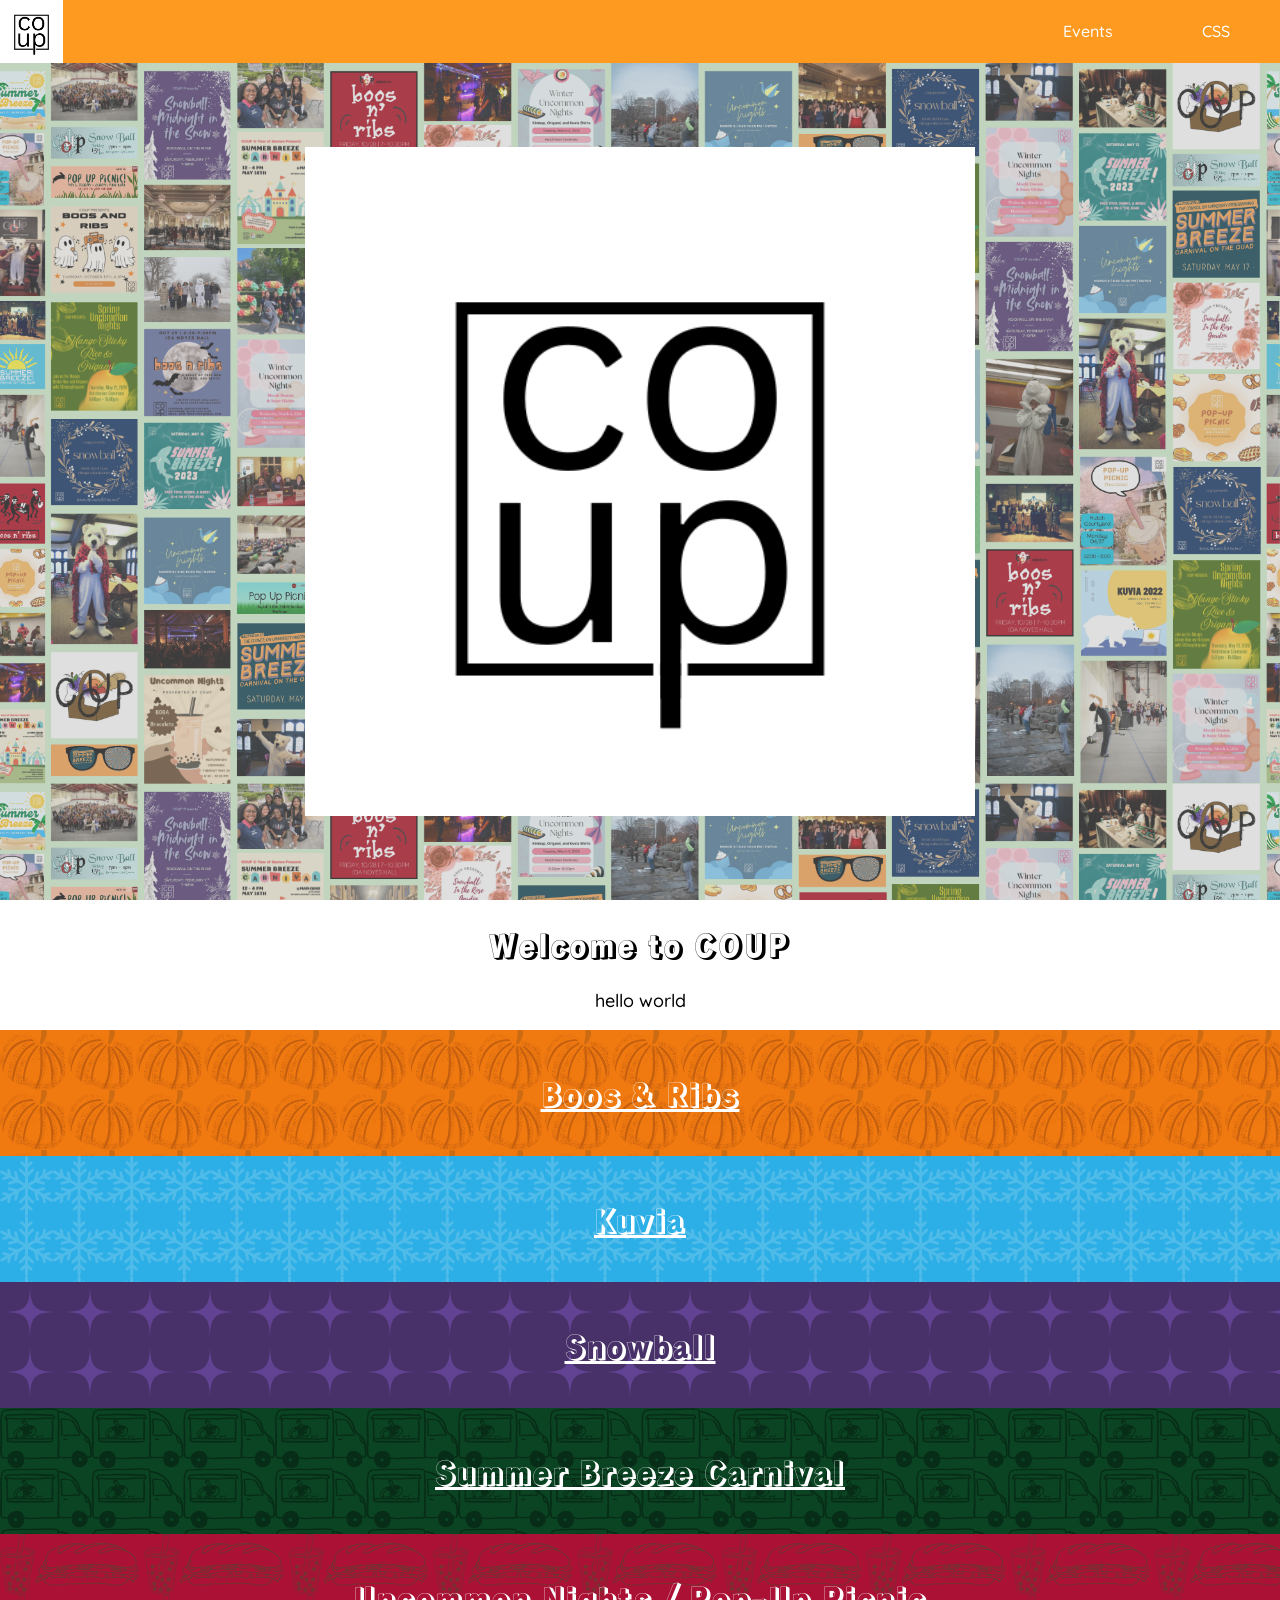
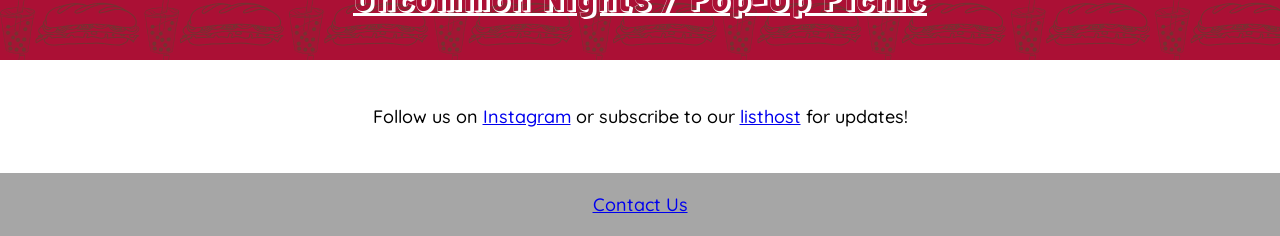
==== index.html @ d8c62858 "Added a page for Kuvia (which is a model for other events pages)" ====
<!DOCTYPE html>
<html>
    <meta name="viewport" content="width=device-width, initial-scale=1.0">
    <head>
        <title>COUP Home</title>
    </head>
  <link rel="stylesheet" type="text/css" href="./styles.css">
  <link rel="stylesheet" type="text/css" href="./styles-home.css">
  <!-- fonts -->
    <link rel="preconnect" href="https://fonts.googleapis.com">
    <link rel="preconnect" href="https://fonts.gstatic.com" crossorigin>
    <link href="https://fonts.googleapis.com/css2?family=Quicksand:wght@300..700&family=Rampart+One&display=swap" rel="stylesheet">
  <!-- favicon (icon in tab) -->
   <link rel="icon" type="image/png" href="./Logo.png">
   <body>
        <header><a id="link-text" href="#" class="rampart-one-regular text">COUP</a></header>
        <nav class="quicksand-p">
            <a id="logo-link" href="#">
                <img src="./Logo.png" alt="COUP logo">
            </a>
            <button id="hamburger"><img src="./menu-icon.svg"></button>
            <ul id="menu-options">
                <li class="nav-item">
                    <span>Events</span>
                    <a class="below" href="./events/kuvia.html">Kuvia</a>
                    <a class ="below" href=https://en.wikipedia.org/wiki/HTML>one</a>
                </li>
                <li class="nav-item"><a href = https://en.wikipedia.org/wiki/CSS>CSS</a></li>
            </ul>
        </nav>
        <div class="bck-img" id="bck-home">
            <img id="logo" src="./Logo.png" alt="COUP logo">
        </div>
        <main>
        <h1 class="rampart-one-regular">Welcome to COUP</h1>
        <p class="text quicksand-p">hello world</p>
        <section>
            <div class="events" id="bnr"><a class="rampart-one-regular" href="https://en.wikipedia.org/wiki/HTML">Boos & Ribs</a></div>
            <div class="events" id="kuvia"><a class="rampart-one-regular" href="./events/kuvia.html">Kuvia</a></div>
            <div class="events" id="snowball"><a class="rampart-one-regular" href="https://en.wikipedia.org/wiki/HTML">Snowball</a></div>
            <div class="events" id="sb"><a class="rampart-one-regular" href="https://en.wikipedia.org/wiki/HTML">Summer Breeze Carnival</a></div>
            <div class="events" id="uncommon-nights"><a class="rampart-one-regular" href="https://en.wikipedia.org/wiki/HTML">Uncommon Nights / Pop-Up Picnic</a></div>
        </section>
        <p class="text quicksand-p" id="contact-us">Follow us on <a href="https://www.instagram.com" target="_blank">Instagram</a> or subscribe to our <a href="https://lists.uchicago.edu/web/info/coup" target="_blank">listhost</a> for updates!</p>
        </main>
        <footer class="quicksand-p text"><a href="#">Contact Us</a></footer>
        <script src = "./scripts-navbar.js"></script>
    </body>
</html>
---- styles.css ----
:root {
  --nav-height : 7vh;
  --rest-height-rel : calc(100vh - var(--nav-height));
}

body {
  margin : 0;
  display : flex;
  flex-direction: column;
  min-height: 100dvh;
}

main {
    flex-grow: 1;
}

.quicksand-p {
  font-family: "Quicksand", sans-serif;
  font-optical-sizing: auto;
  font-weight: 500;
  font-style: normal;
}

.rampart-one-regular {
  font-family: "Rampart One", sans-serif;
  font-weight: 400;
  font-style: normal;
}

header {
  position : sticky;
  top : 0;
  background-color : white;
  z-index : 150;
  height : 2em;
  align-items : center;
  justify-content : center;
}

nav {
    position : sticky;
    width : 100%;
    height : var(--nav-height);
    background-color : #fe9a20;
    z-index : 100;

    ul {
        position : relative;
        list-style-type: none;
        margin : 0;
        padding : 0;
        justify-content : end;
    }

    li {
        background-color : #fe9a20;
        height : var(--nav-height);
        display : flexbox;
        align-items : column;
        text-align : center;
    }

    .below {
        display : none;
        width : 100%;
        height : 100%;
        background-color : #990f4b;
        line-height : var(--nav-height); /*lines cannot be more than a line long*/
    }

    li > a, li > span { /*cannot have links that are two lines of text long */
        line-height : var(--nav-height);
        color : white;
        text-decoration : none;
        cursor : pointer;
    }

}

#hamburger {
  position : absolute;
  background-color : #fe9a20;
  border : none;
  width : var(--nav-height);
  height : var(--nav-height);
  left : 50%;
  transform: translateX(-50%);
  cursor : pointer;
  img {
    width : 100%;
    height : 100%;
  }
}

#logo-link  {
  position : absolute;
  /*background-color : orange;*/
  width : var(--nav-height);
  height : var(--nav-height);
  cursor : pointer;
  z-index : 90;
}

/*change appearance based on width */
@media (width > 480px){
  #logo-link {
    display : flex;
  }
  nav {
    top : 0;
  }
  #hamburger {
    display : none;
  }
  ul {
    display : flex;
    top : 0px;
    flex-direction : row;
  }
  li {
    width : 10vw;
  }
  header {
    display : none;
  }
  @media (hover : none){
    .nav-item.open {
        background-color: #990f4b;
        z-index: 90;
        .below {
            display : block;
        }
    }
  }
  @media (hover : hover){
    .nav-item:hover {
        background-color: #990f4b;
        z-index: 90;
        .below {
            display : block;
        }
    }
  }
}

@media (width <= 480px){
  #logo-link {
    display : none;
  }
  nav {
    top : 2em;
  }
  .below {
    display : none !important;
  }
  #hamburger {
    display : flex;
  }
  ul {
    display : none;
    top : var(--nav-height);
    flex-direction : column;
  }
  li {
    width : 100%;
  }
  header {
    display : flex;
    a {
        text-decoration : none;
    }
  }
}

@media (orientation : landscape){
  #logo {
    width : calc(var(--rest-height-rel) * 0.8);
  }
}

@media (orientation : portrait){
  #logo {
    width : 80%;
  }
}

/* logo */
#logo {
  /*width : 200px;*/
  z-index : 90;
  position: relative;
  margin : 0;
  top : (var(--nav-height) / 2)px;
}

/* background image */
.bck-img {
  width : 100%;
  /*height : 300px;*/
  height : var(--rest-height-rel);
  /*
  background-image : url("https://images.unsplash.com/photo-1777640116840-43f894545d20?q=80&w=839&auto=format&fit=crop&ixlib=rb-4.1.0&ixid=M3wxMjA3fDB8MHxwaG90by1wYWdlfHx8fGVufDB8fHx8fA%3D%3D");
  */
  
  display : flex;
  align-items : center;
  justify-content : center;
}

.text {
  text-align : center;
  font-size : clamp(1rem, 2vh, 2rem);
}

.padding {
  padding : 20px;
}

h1 {
  text-align : center;
  font-size : clamp(1.5rem,5vh,2rem);
}

footer {
  width : 100%;
  height : var(--nav-height); /*change depending on height of viewport*/
  /*height may not be a problem depending on how much content there is*/

  background-color : #a6a6a6;
  display : flex;
  align-items: center;
  justify-content: center
}
---- styles-home.css ----
#bck-home{
    background-image : url("./main-page-imgs/main-page-desktop.png");
    background-size : 100%;
}

.events {
  width : 100%;
  /* height : 20vh; */
  height : fit-content;
  display : flex;
  align-items : center;
  justify-items : center;
}

@media(width >= 480){
    .events {
        background-size : 100%;
    }
}
@media(width < 480px){
    .events {
        background-size : 375%;
    }
}

.events > a {
    font-size : clamp(1.5rem,5vh,2rem);
    margin : auto;
    text-align : center;
    padding : 40px;
    color : white;
}

#kuvia {
    background-color: #2caee6;
    background-image : url("./main-page-imgs/kuvia-banner.png")
}

#snowball {
    background-color : #473168;
    background-image: url("./main-page-imgs/snowball-banner.png")
}

#bnr {
    background-color: #f17a10;
    background-image: url("./main-page-imgs/bnr-banner.png")
}

#sb {
    background-color: #0e8541;
    background-image: url("./main-page-imgs/summer-breeze-banner.png")
}

#uncommon-nights {
    background-color: #ab1035;
    background-image: url("./main-page-imgs/uncommon-nights-banner.png")
}

#contact-us {
    margin : 5vh;
}
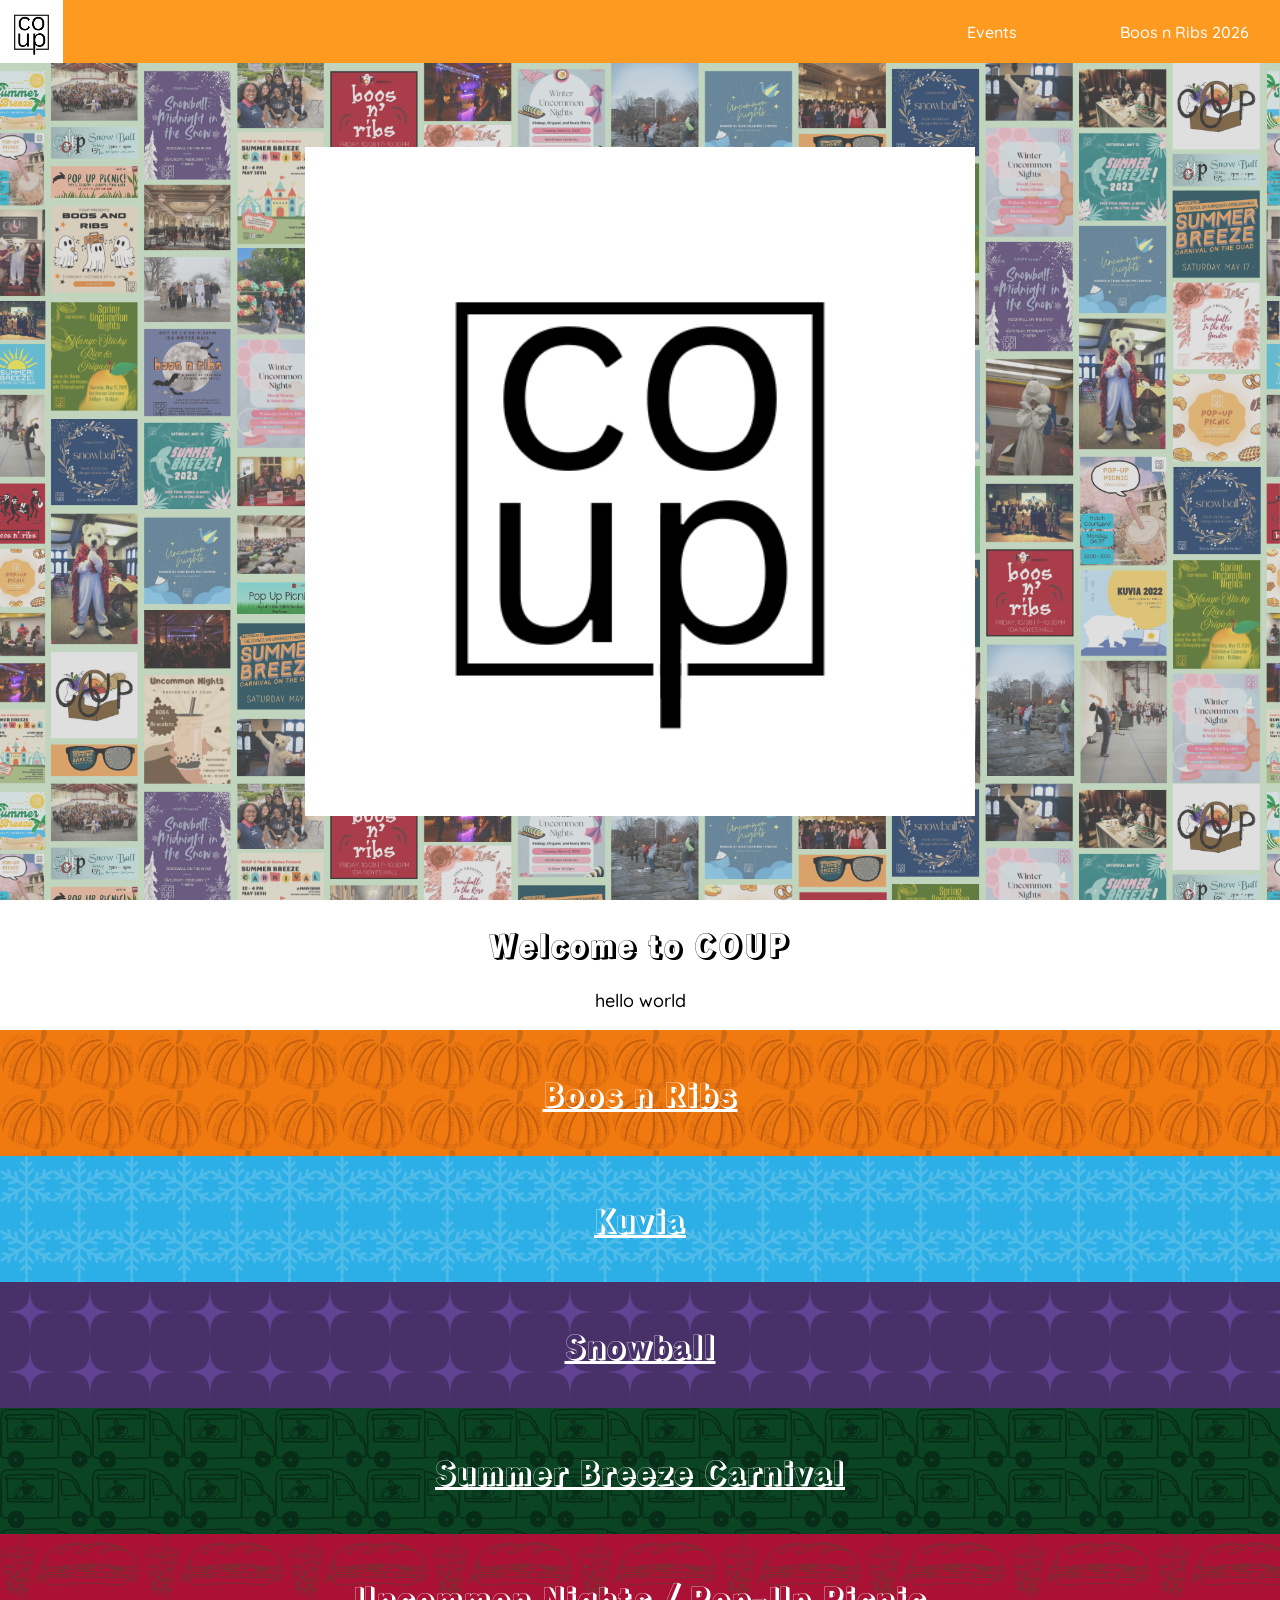
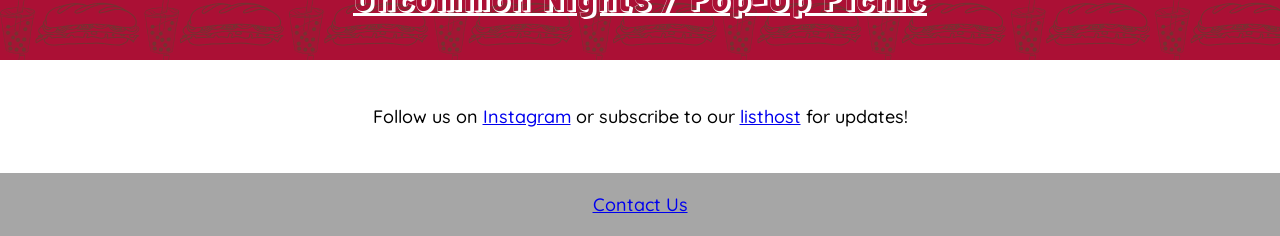
==== commit 2c282608: "Added all the events pages and a page for an upcoming event. Edited width of each item in navbar and" ====
--- a/index.html
+++ b/index.html
@@ -22,10 +22,13 @@
             <ul id="menu-options">
                 <li class="nav-item">
                     <span>Events</span>
+                    <a class="below" href="./events/bnr.html">Boos n Ribs</a>
                     <a class="below" href="./events/kuvia.html">Kuvia</a>
-                    <a class ="below" href=https://en.wikipedia.org/wiki/HTML>one</a>
+                    <a class ="below" href="./events/snowball.html">Snowball</a>
+                    <a class="below" href="./events/sb.html">Summer Breeze</a>
+                    <a class="below two-lines" href="./events/uncommon-nights.html">Uncommon Nights & Pop-Up Picnic</a>
                 </li>
-                <li class="nav-item"><a href = https://en.wikipedia.org/wiki/CSS>CSS</a></li>
+                <li class="nav-item"><a href="./events/current-event.html" id="current-event">Current Event</a></li>
             </ul>
         </nav>
         <div class="bck-img" id="bck-home">
@@ -35,11 +38,11 @@
         <h1 class="rampart-one-regular">Welcome to COUP</h1>
         <p class="text quicksand-p">hello world</p>
         <section>
-            <div class="events" id="bnr"><a class="rampart-one-regular" href="https://en.wikipedia.org/wiki/HTML">Boos & Ribs</a></div>
+            <div class="events" id="bnr"><a class="rampart-one-regular" href="./events/bnr.html">Boos n Ribs</a></div>
             <div class="events" id="kuvia"><a class="rampart-one-regular" href="./events/kuvia.html">Kuvia</a></div>
-            <div class="events" id="snowball"><a class="rampart-one-regular" href="https://en.wikipedia.org/wiki/HTML">Snowball</a></div>
-            <div class="events" id="sb"><a class="rampart-one-regular" href="https://en.wikipedia.org/wiki/HTML">Summer Breeze Carnival</a></div>
-            <div class="events" id="uncommon-nights"><a class="rampart-one-regular" href="https://en.wikipedia.org/wiki/HTML">Uncommon Nights / Pop-Up Picnic</a></div>
+            <div class="events" id="snowball"><a class="rampart-one-regular" href="./events/snowball.html">Snowball</a></div>
+            <div class="events" id="sb"><a class="rampart-one-regular" href="./events/sb.html">Summer Breeze Carnival</a></div>
+            <div class="events" id="uncommon-nights"><a class="rampart-one-regular" href="./events/uncommon-nights.html">Uncommon Nights / Pop-Up Picnic</a></div>
         </section>
         <p class="text quicksand-p" id="contact-us">Follow us on <a href="https://www.instagram.com" target="_blank">Instagram</a> or subscribe to our <a href="https://lists.uchicago.edu/web/info/coup" target="_blank">listhost</a> for updates!</p>
         </main>
--- a/styles.css
+++ b/styles.css
@@ -58,6 +58,13 @@
         display : flexbox;
         align-items : column;
         text-align : center;
+        justify-items : center;
+        div {
+            height : 100%;
+            display : flex;
+            align-items: center;
+            justify-content: center;
+        }
     }
 
     .below {
@@ -65,16 +72,21 @@
         width : 100%;
         height : 100%;
         background-color : #990f4b;
-        line-height : var(--nav-height); /*lines cannot be more than a line long*/
+        box-sizing: border-box;
+        padding : 0.25rem;
+        /*line-height : var(--nav-height); /*lines cannot be more than a line long*/
     }
 
     li > a, li > span { /*cannot have links that are two lines of text long */
-        line-height : var(--nav-height);
+        /*line-height : var(--nav-height);*/
+        display : flex;
+        text-align : center;
+        flex-direction : column;
+        justify-content : center;
+        height : 100%;
         color : white;
         text-decoration : none;
-        cursor : pointer;
-    }
-
+    }
 }
 
 #hamburger {
@@ -112,13 +124,16 @@
   #hamburger {
     display : none;
   }
-  ul {
+  nav > ul {
     display : flex;
     top : 0px;
     flex-direction : row;
   }
   li {
-    width : 10vw;
+    width : 12rem;
+  }
+  .below.two-lines {
+    padding-bottom : 1rem;
   }
   header {
     display : none;
@@ -137,7 +152,10 @@
         background-color: #990f4b;
         z-index: 90;
         .below {
-            display : block;
+            display : flex;
+            flex-direction : row;
+            align-items: center;
+            justify-items : center;
         }
     }
   }
@@ -156,7 +174,7 @@
   #hamburger {
     display : flex;
   }
-  ul {
+  nav > ul {
     display : none;
     top : var(--nav-height);
     flex-direction : column;
@@ -169,7 +187,7 @@
     a {
         text-decoration : none;
     }
-  }
+  }            
 }
 
 @media (orientation : landscape){
@@ -196,11 +214,7 @@
 /* background image */
 .bck-img {
   width : 100%;
-  /*height : 300px;*/
   height : var(--rest-height-rel);
-  /*
-  background-image : url("https://images.unsplash.com/photo-1777640116840-43f894545d20?q=80&w=839&auto=format&fit=crop&ixlib=rb-4.1.0&ixid=M3wxMjA3fDB8MHxwaG90by1wYWdlfHx8fGVufDB8fHx8fA%3D%3D");
-  */
   
   display : flex;
   align-items : center;
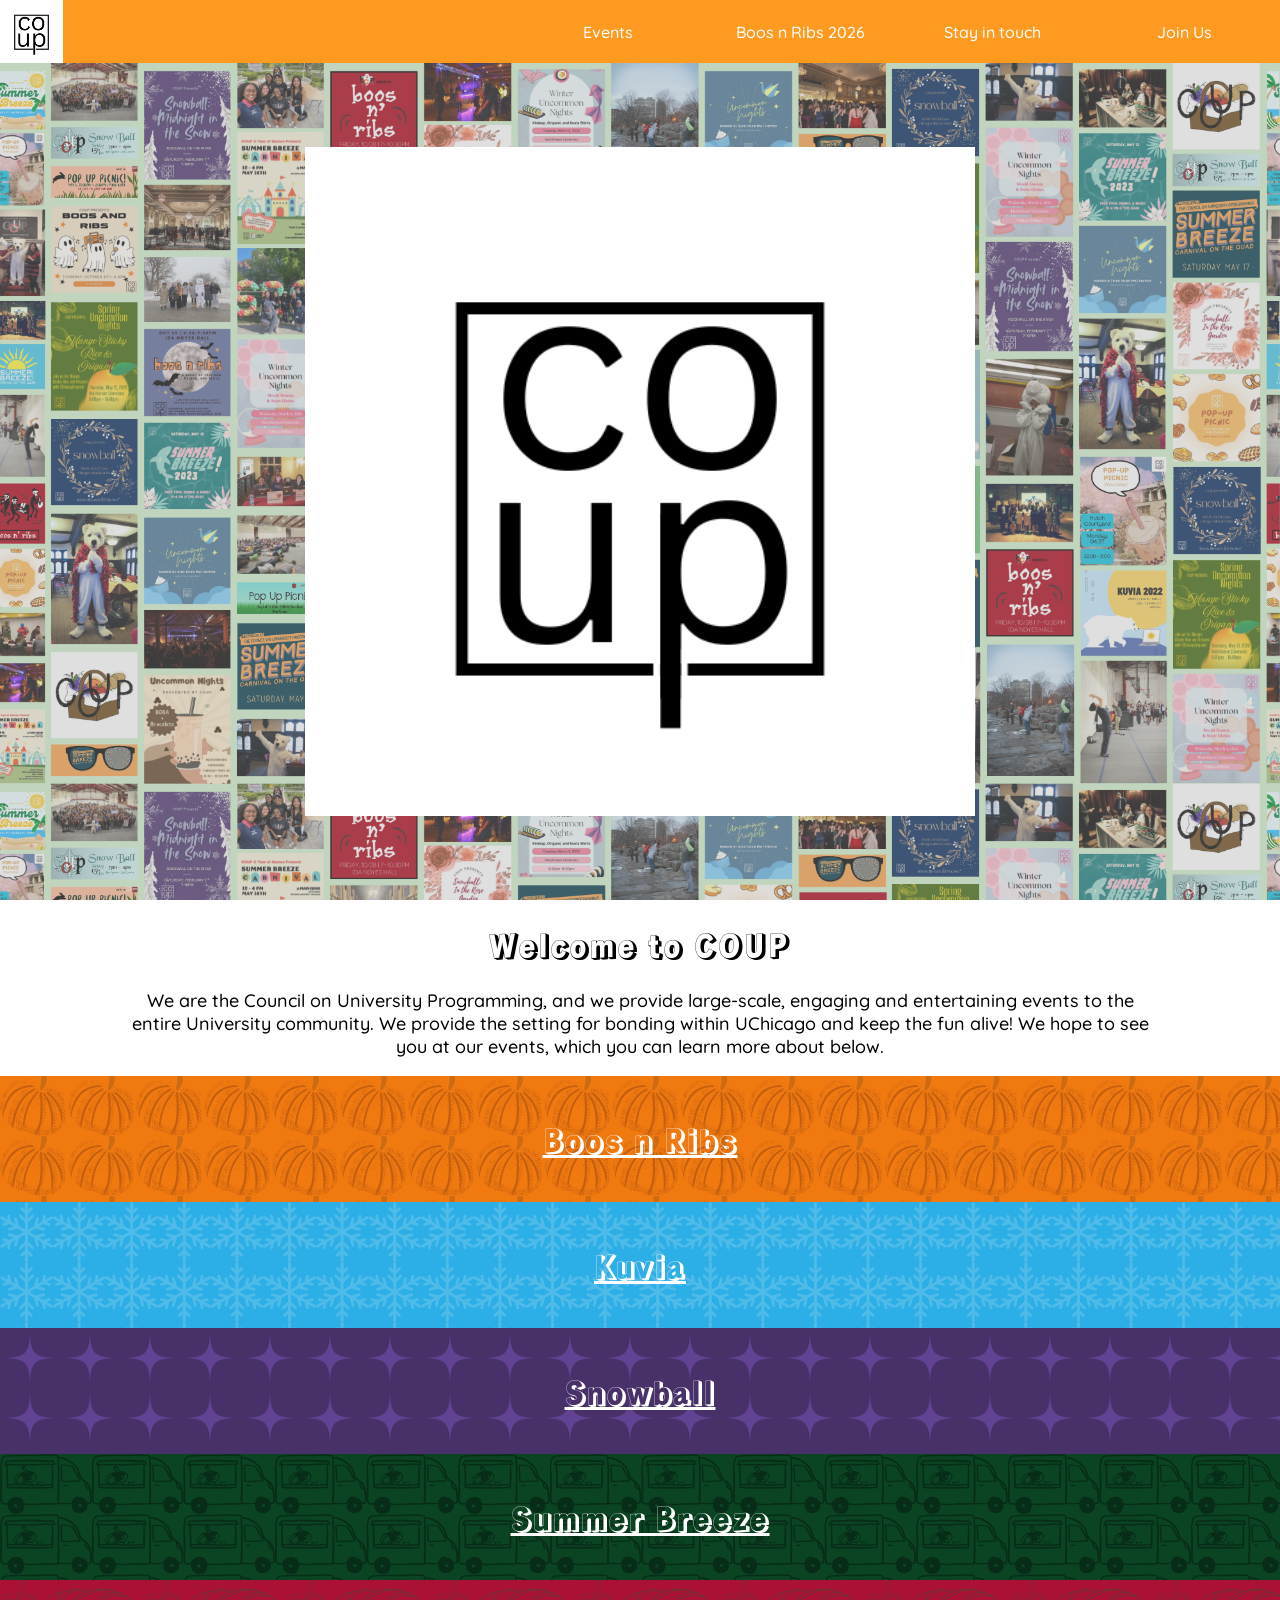
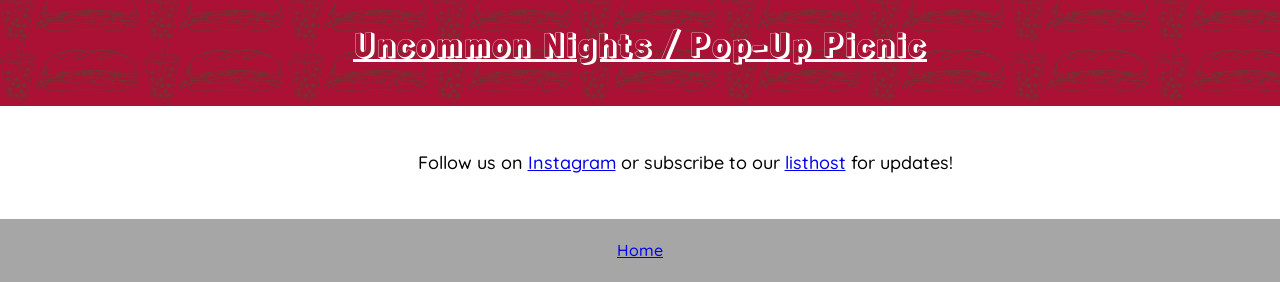
==== commit e9c32563: "Edited navbar so that its contents are filled in with js (no need to change the navbar on every sing" ====
--- a/index.html
+++ b/index.html
@@ -20,15 +20,6 @@
             </a>
             <button id="hamburger"><img src="./menu-icon.svg"></button>
             <ul id="menu-options">
-                <li class="nav-item">
-                    <span>Events</span>
-                    <a class="below" href="./events/bnr.html">Boos n Ribs</a>
-                    <a class="below" href="./events/kuvia.html">Kuvia</a>
-                    <a class ="below" href="./events/snowball.html">Snowball</a>
-                    <a class="below" href="./events/sb.html">Summer Breeze</a>
-                    <a class="below two-lines" href="./events/uncommon-nights.html">Uncommon Nights & Pop-Up Picnic</a>
-                </li>
-                <li class="nav-item"><a href="./events/current-event.html" id="current-event">Current Event</a></li>
             </ul>
         </nav>
         <div class="bck-img" id="bck-home">
@@ -36,17 +27,21 @@
         </div>
         <main>
         <h1 class="rampart-one-regular">Welcome to COUP</h1>
-        <p class="text quicksand-p">hello world</p>
+        <p class="text quicksand-p">
+            We are the Council on University Programming, and we provide large-scale, engaging and entertaining events to the entire University community. 
+            We provide the setting for bonding within UChicago and keep the fun alive! 
+            We hope to see you at our events, which you can learn more about below. 
+        </p>
         <section>
             <div class="events" id="bnr"><a class="rampart-one-regular" href="./events/bnr.html">Boos n Ribs</a></div>
             <div class="events" id="kuvia"><a class="rampart-one-regular" href="./events/kuvia.html">Kuvia</a></div>
             <div class="events" id="snowball"><a class="rampart-one-regular" href="./events/snowball.html">Snowball</a></div>
-            <div class="events" id="sb"><a class="rampart-one-regular" href="./events/sb.html">Summer Breeze Carnival</a></div>
+            <div class="events" id="sb"><a class="rampart-one-regular" href="./events/sb.html">Summer Breeze</a></div>
             <div class="events" id="uncommon-nights"><a class="rampart-one-regular" href="./events/uncommon-nights.html">Uncommon Nights / Pop-Up Picnic</a></div>
         </section>
-        <p class="text quicksand-p" id="contact-us">Follow us on <a href="https://www.instagram.com" target="_blank">Instagram</a> or subscribe to our <a href="https://lists.uchicago.edu/web/info/coup" target="_blank">listhost</a> for updates!</p>
+        <p class="text quicksand-p" id="contact-us">Follow us on <a href="https://www.instagram.com/uchicago_coup/" target="_blank">Instagram</a> or subscribe to our <a href="https://lists.uchicago.edu/web/info/coup" target="_blank">listhost</a> for updates!</p>
         </main>
-        <footer class="quicksand-p text"><a href="#">Contact Us</a></footer>
+        <footer class="quicksand-p"><a href="#">Home</a></footer>
         <script src = "./scripts-navbar.js"></script>
     </body>
 </html>
--- a/styles.css
+++ b/styles.css
@@ -224,6 +224,8 @@
 .text {
   text-align : center;
   font-size : clamp(1rem, 2vh, 2rem);
+  width : 80%;
+  padding-left : 10%;
 }
 
 .padding {
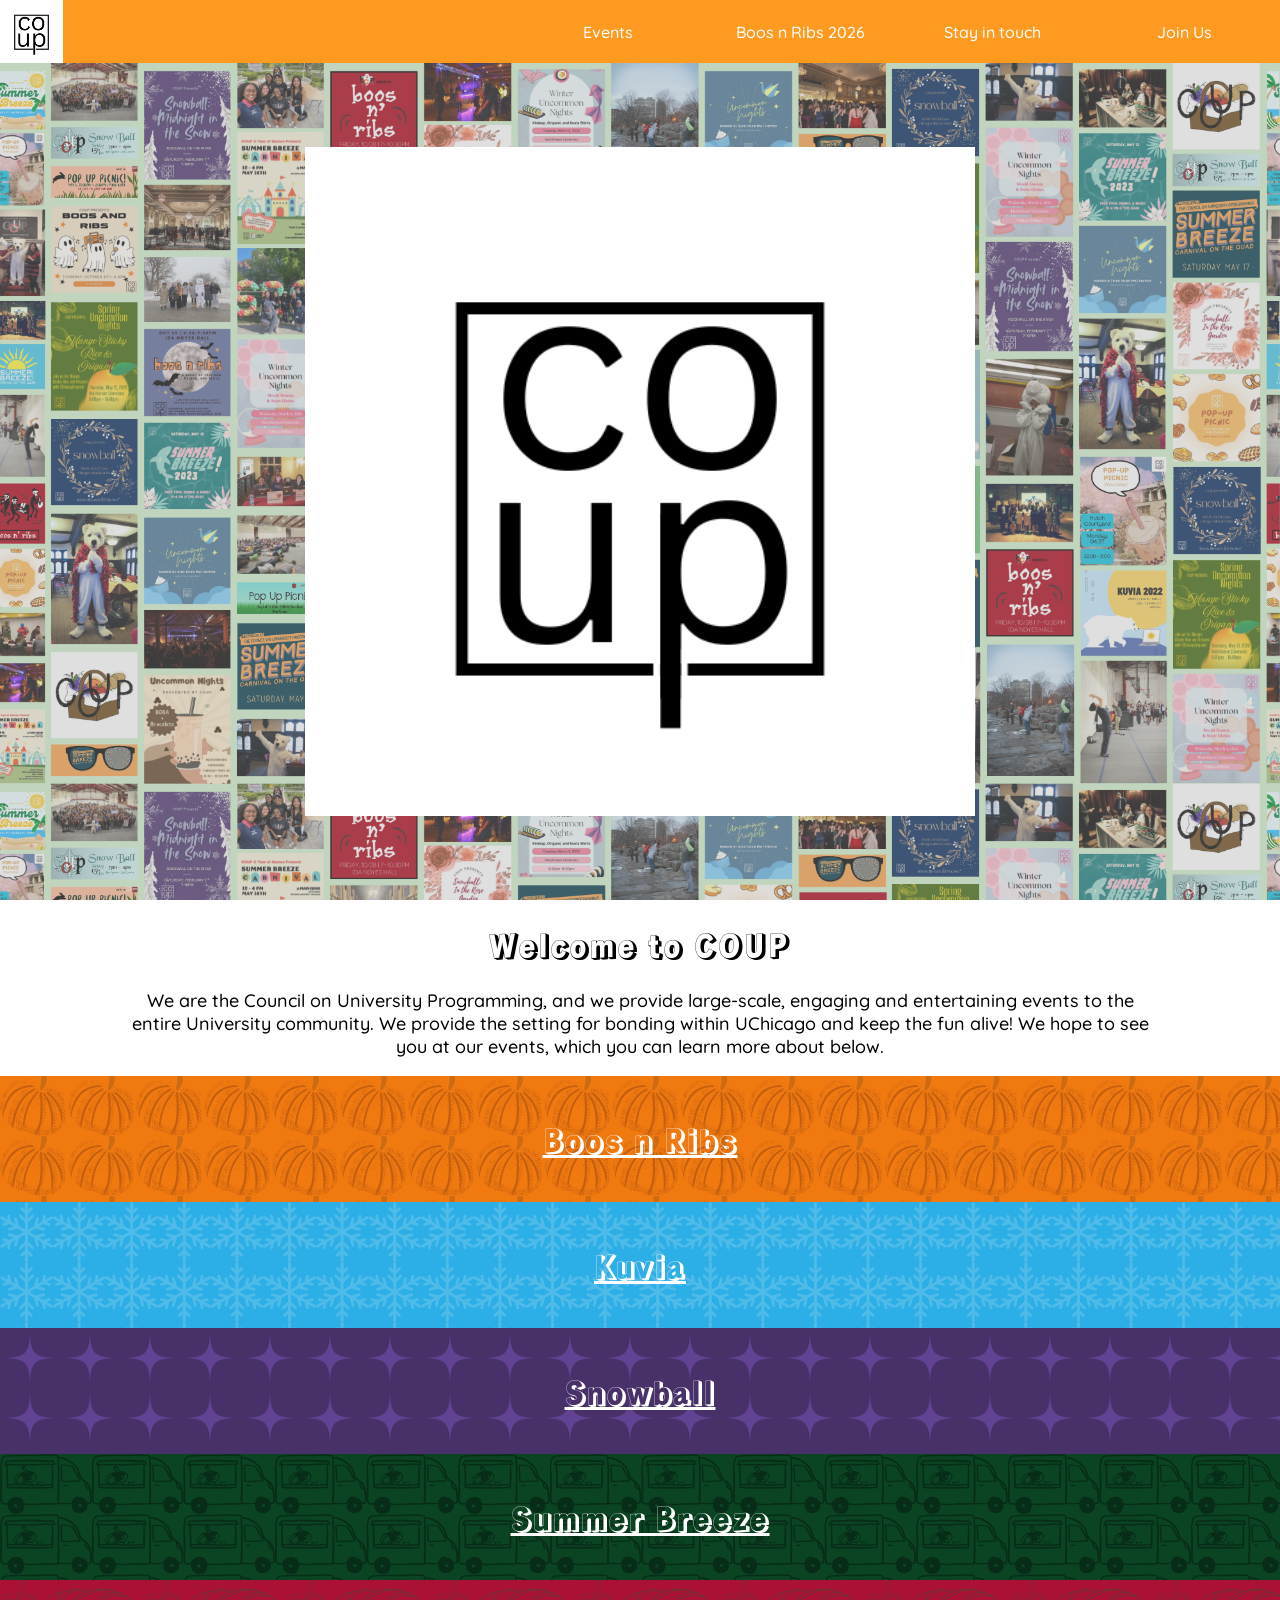
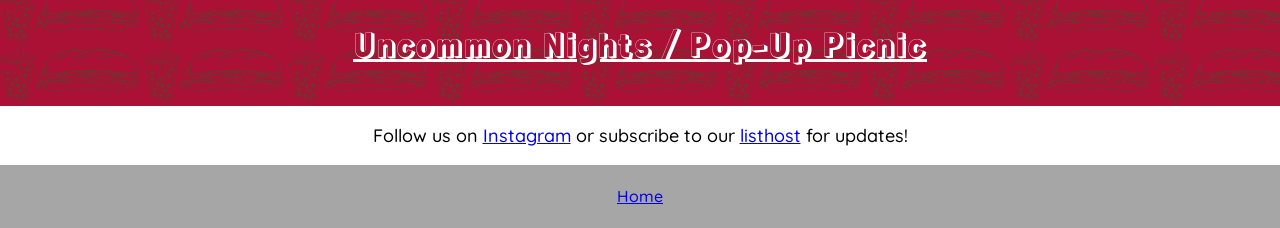
==== commit 8aa909f0: "Small changes to fix misaligned text on homepage" ====
--- a/index.html
+++ b/index.html
@@ -13,7 +13,7 @@
   <!-- favicon (icon in tab) -->
    <link rel="icon" type="image/png" href="./Logo.png">
    <body>
-        <header><a id="link-text" href="#" class="rampart-one-regular text">COUP</a></header>
+        <header><a id="link-text" href="#" class="rampart-one-regular">COUP</a></header>
         <nav class="quicksand-p">
             <a id="logo-link" href="#">
                 <img src="./Logo.png" alt="COUP logo">
--- a/styles-home.css
+++ b/styles-home.css
@@ -54,8 +54,4 @@
 #uncommon-nights {
     background-color: #ab1035;
     background-image: url("./main-page-imgs/uncommon-nights-banner.png")
-}
-
-#contact-us {
-    margin : 5vh;
 }
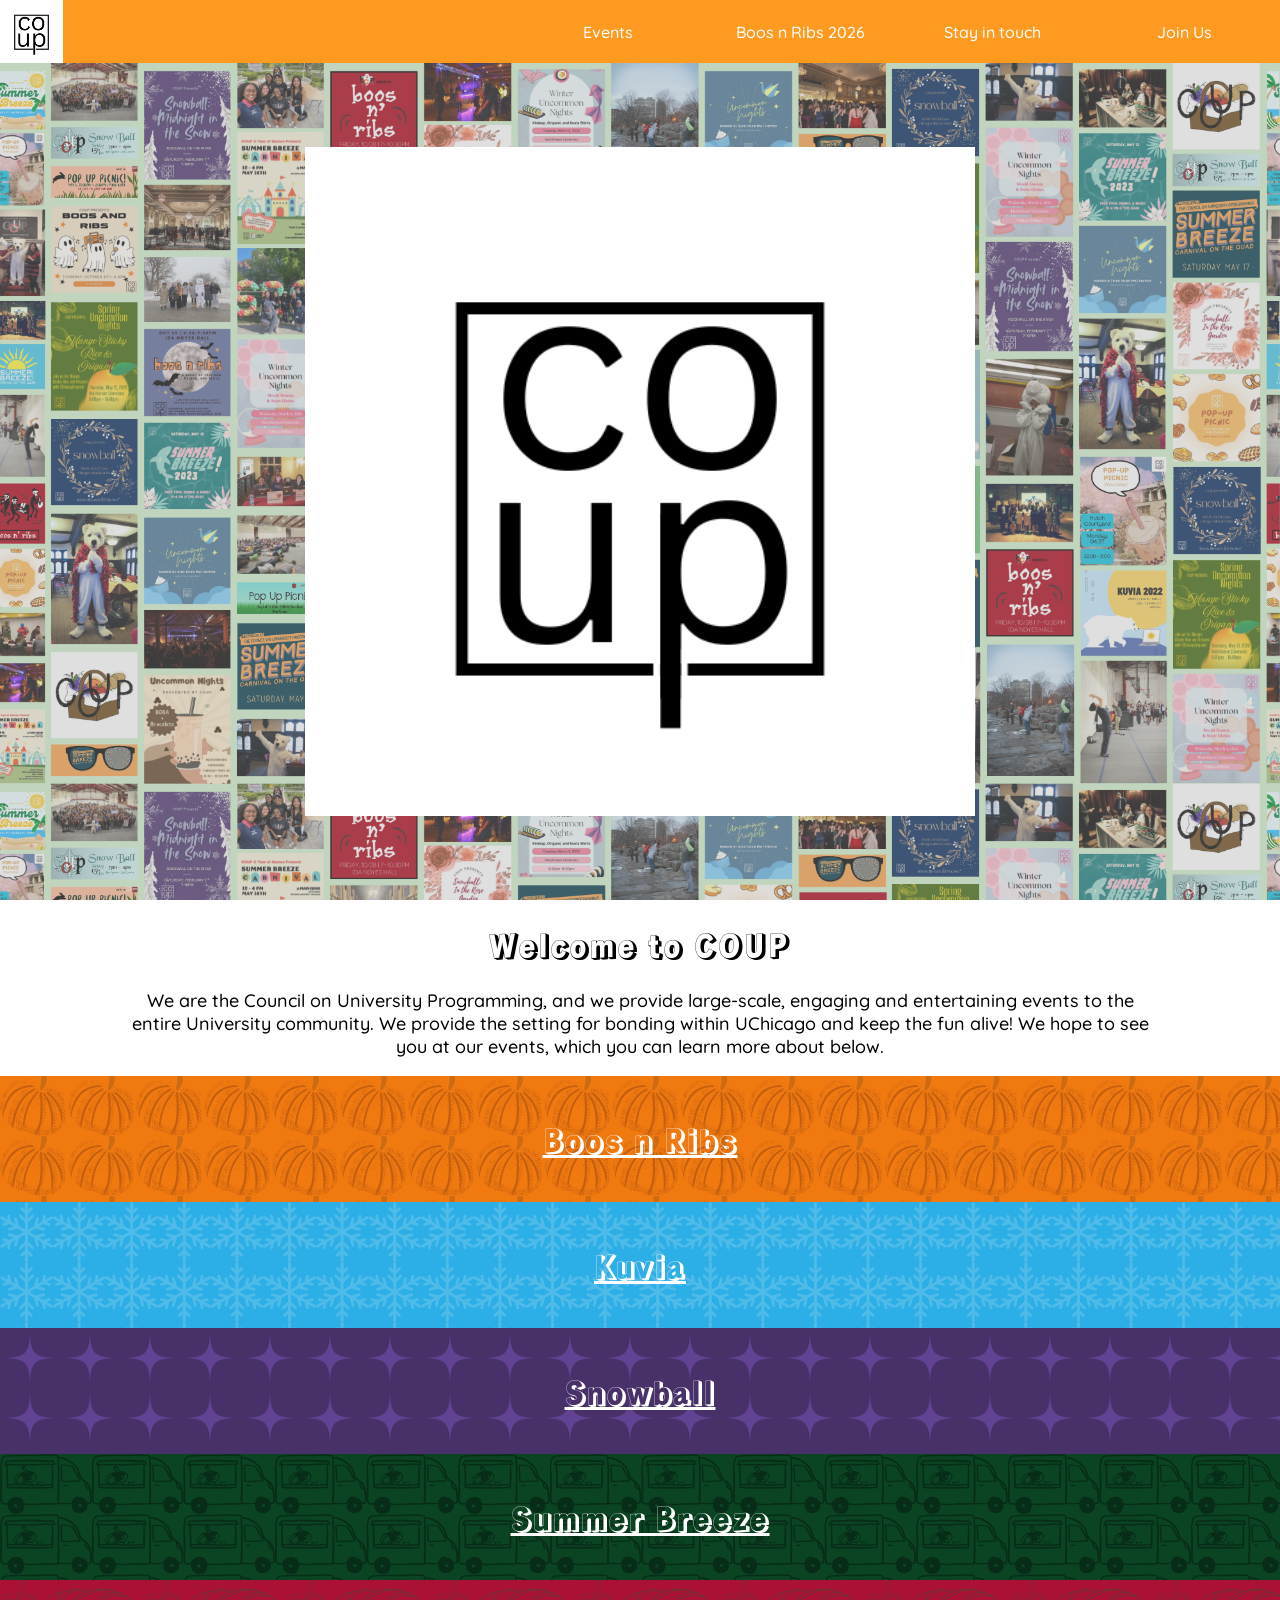
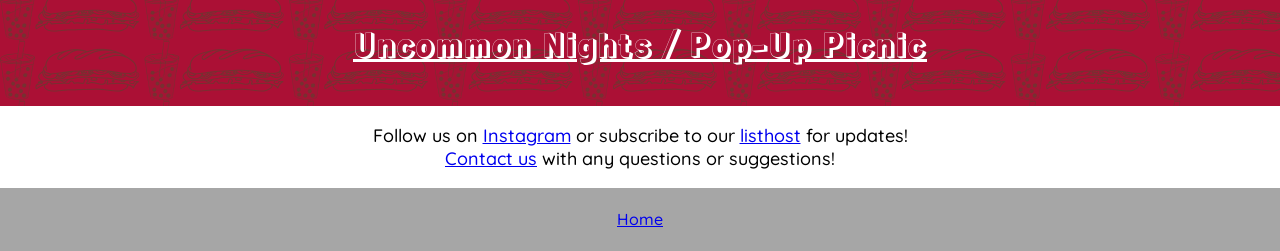
==== commit c3072701: "Fixed dropdown coloring for devices w/o visible hamburger and w/o hover; edited dropdown so that the" ====
--- a/index.html
+++ b/index.html
@@ -18,7 +18,7 @@
             <a id="logo-link" href="#">
                 <img src="./Logo.png" alt="COUP logo">
             </a>
-            <button id="hamburger"><img src="./menu-icon.svg"></button>
+            <button id="hamburger" class="hamburger-item"><img class="hamburger-item" src="./menu-icon.svg"></button>
             <ul id="menu-options">
             </ul>
         </nav>
@@ -39,7 +39,12 @@
             <div class="events" id="sb"><a class="rampart-one-regular" href="./events/sb.html">Summer Breeze</a></div>
             <div class="events" id="uncommon-nights"><a class="rampart-one-regular" href="./events/uncommon-nights.html">Uncommon Nights / Pop-Up Picnic</a></div>
         </section>
-        <p class="text quicksand-p" id="contact-us">Follow us on <a href="https://www.instagram.com/uchicago_coup/" target="_blank">Instagram</a> or subscribe to our <a href="https://lists.uchicago.edu/web/info/coup" target="_blank">listhost</a> for updates!</p>
+        <p class="text quicksand-p" id="contact-us">
+            Follow us on <a href="https://www.instagram.com/uchicago_coup/" target="_blank">Instagram</a> 
+            or subscribe to our <a href="https://lists.uchicago.edu/web/info/coup" target="_blank">listhost</a> for updates!
+            <br>
+            <a href="https://www.instagram.com/uchicago_coup" target="_blank">Contact us</a> with any questions or suggestions!
+        </p>
         </main>
         <footer class="quicksand-p"><a href="#">Home</a></footer>
         <script src = "./scripts-navbar.js"></script>
--- a/styles.css
+++ b/styles.css
@@ -35,6 +35,9 @@
   height : 2em;
   align-items : center;
   justify-content : center;
+  a {
+    color : #990f4b;
+  }
 }
 
 nav {
@@ -106,7 +109,6 @@
 
 #logo-link  {
   position : absolute;
-  /*background-color : orange;*/
   width : var(--nav-height);
   height : var(--nav-height);
   cursor : pointer;
@@ -114,7 +116,7 @@
 }
 
 /*change appearance based on width */
-@media (width > 480px){
+@media (width >= calc(7vh + 48rem)){
   #logo-link {
     display : flex;
   }
@@ -143,7 +145,7 @@
         background-color: #990f4b;
         z-index: 90;
         .below {
-            display : block;
+            display : flex;
         }
     }
   }
@@ -161,7 +163,7 @@
   }
 }
 
-@media (width <= 480px){
+@media (width < calc(7vh + 48rem)){
   #logo-link {
     display : none;
   }
@@ -186,6 +188,11 @@
     display : flex;
     a {
         text-decoration : none;
+    }
+  }
+  @media(hover : hover){
+    .nav-item:hover {
+        cursor : pointer;
     }
   }            
 }
@@ -204,7 +211,6 @@
 
 /* logo */
 #logo {
-  /*width : 200px;*/
   z-index : 90;
   position: relative;
   margin : 0;
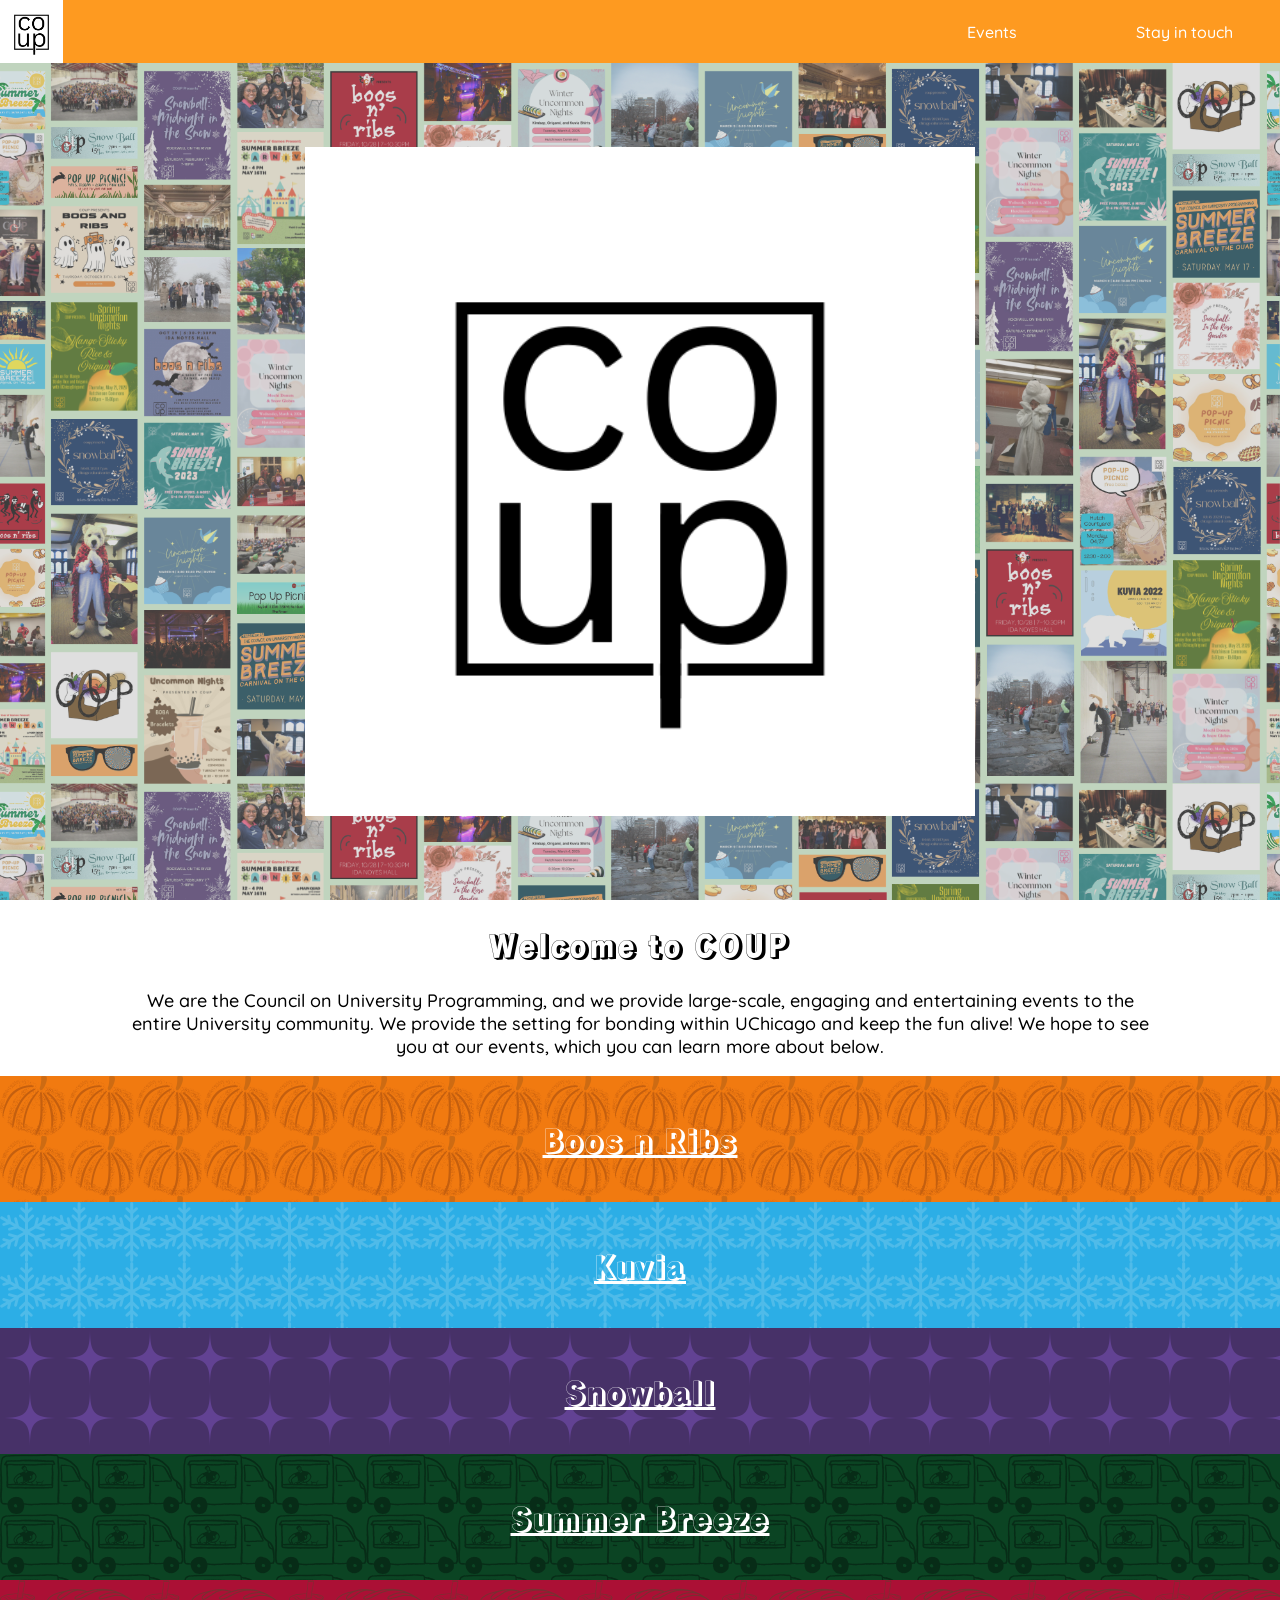
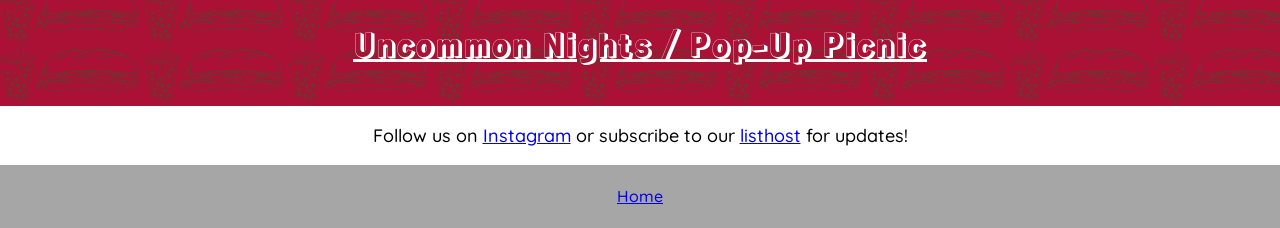
==== commit 3ce8577d: "Possible fix for image that didn't display on Snowball page; removed link to current event page from" ====
--- a/index.html
+++ b/index.html
@@ -42,8 +42,8 @@
         <p class="text quicksand-p" id="contact-us">
             Follow us on <a href="https://www.instagram.com/uchicago_coup/" target="_blank">Instagram</a> 
             or subscribe to our <a href="https://lists.uchicago.edu/web/info/coup" target="_blank">listhost</a> for updates!
-            <br>
-            <a href="https://www.instagram.com/uchicago_coup" target="_blank">Contact us</a> with any questions or suggestions!
+            <!-- <br>
+            <a href="https://www.instagram.com/uchicago_coup" target="_blank">Contact us</a> with any questions or suggestions! -->
         </p>
         </main>
         <footer class="quicksand-p"><a href="#">Home</a></footer>
